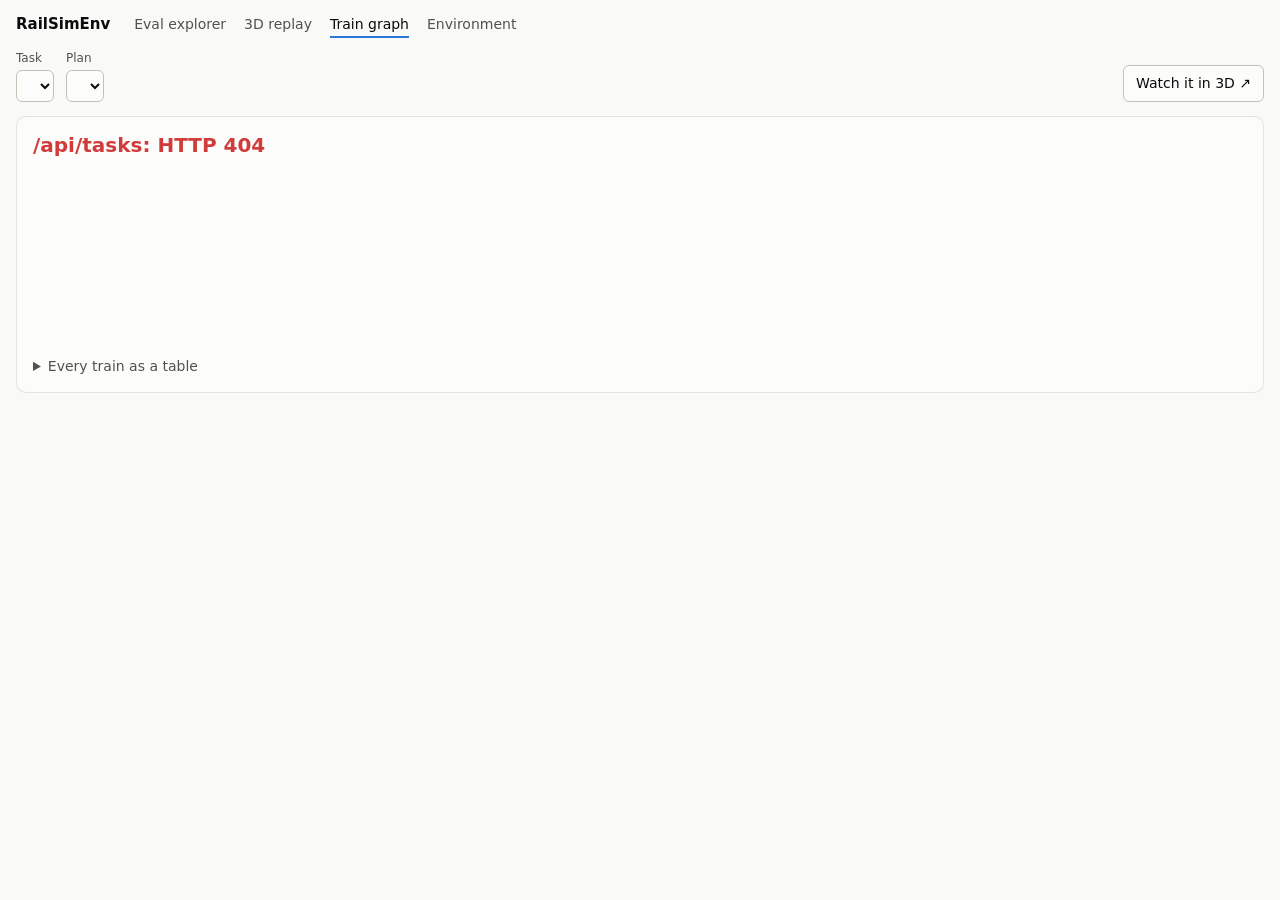
==== railsim-v1/envs/rail_ops/openenv/rail_openenv/web/index.html @ c71b4c26 "Add railsim env" ====
<!doctype html>
<html lang="en">
<head>
<meta charset="utf-8">
<meta name="viewport" content="width=device-width, initial-scale=1">
<title>RailSimEnv train graph</title>
<link rel="icon" href="data:,">
<style>
  :root {
    color-scheme: light;
    --page: #f9f9f7; --surface: #fcfcfb; --ink: #0b0b0b; --ink-2: #52514e; --muted: #898781;
    --grid: #e1e0d9; --axis: #c3c2b7; --ring: rgba(11, 11, 11, 0.10);
    --stop: #2a78d6; --fast: #eb6834; --critical: #d03b3b; --warning: #fab219; --serious: #ec835a; --good: #0ca30c;
    --good-text: #006300; --single: #f1efe9; --after: rgba(11, 11, 11, 0.035); --accent: #2a78d6;
  }
  @media (prefers-color-scheme: dark) {
    :root:where(:not([data-theme="light"])) {
      color-scheme: dark;
      --page: #0d0d0d; --surface: #1a1a19; --ink: #ffffff; --ink-2: #c3c2b7; --muted: #898781;
      --grid: #2c2c2a; --axis: #383835; --ring: rgba(255, 255, 255, 0.10);
      --stop: #3987e5; --fast: #d95926; --good-text: #0ca30c; --single: #232321; --after: rgba(255, 255, 255, 0.03);
      --accent: #3987e5;
    }
  }
  :root[data-theme="dark"] {
    color-scheme: dark;
    --page: #0d0d0d; --surface: #1a1a19; --ink: #ffffff; --ink-2: #c3c2b7; --muted: #898781;
    --grid: #2c2c2a; --axis: #383835; --ring: rgba(255, 255, 255, 0.10);
    --stop: #3987e5; --fast: #d95926; --good-text: #0ca30c; --single: #232321; --after: rgba(255, 255, 255, 0.03);
    --accent: #3987e5;
  }
  * { box-sizing: border-box; }
  [hidden] { display: none !important; }
  body { margin: 0; background: var(--page); color: var(--ink); font: 14px/1.45 system-ui, -apple-system, "Segoe UI", sans-serif; }
  a { color: var(--accent); }
  nav.site { display: flex; gap: 4px 18px; flex-wrap: wrap; align-items: baseline; padding: 12px 16px 0; }
  nav.site b { font-size: 15px; margin-right: 6px; }
  nav.site a { color: var(--ink-2); text-decoration: none; padding: 2px 0; border-bottom: 2px solid transparent; }
  nav.site a:hover { color: var(--ink); }
  nav.site a[aria-current] { color: var(--ink); border-bottom-color: var(--accent); }
  main { padding: 12px 16px 24px; max-width: 1440px; margin: 0 auto; }
  .controls { display: flex; gap: 8px 12px; flex-wrap: wrap; align-items: end; margin-bottom: 14px; }
  .controls label { display: grid; gap: 2px; font-size: 12px; color: var(--ink-2); min-width: 0; }
  .controls select { font: inherit; font-size: 14px; color: var(--ink); background: var(--surface); border: 1px solid var(--axis);
                     border-radius: 6px; padding: 6px 8px; max-width: min(92vw, 460px); }
  .controls .open3d { margin-left: auto; padding: 7px 12px; border-radius: 6px; border: 1px solid var(--axis); text-decoration: none;
                      color: var(--ink); background: var(--surface); white-space: nowrap; }
  .card { background: var(--surface); border: 1px solid var(--ring); border-radius: 10px; padding: 16px; }
  .head { display: flex; gap: 12px 24px; flex-wrap: wrap; justify-content: space-between; align-items: start; }
  .head h1 { font-size: 20px; line-height: 1.25; margin: 0 0 4px; font-weight: 650; }
  .head .sub { color: var(--ink-2); margin: 0; max-width: 78ch; }
  .stats { display: flex; flex-wrap: wrap; gap: 8px 28px; margin: 14px 0 6px; }
  .stat { display: grid; gap: 0; }
  .stat .k { font-size: 12px; color: var(--ink-2); }
  .stat .v { font-size: 20px; font-weight: 600; }
  .stat .v small { font-size: 13px; font-weight: 400; color: var(--ink-2); margin-left: 4px; }
  .badge { display: inline-flex; gap: 6px; align-items: center; font-size: 13px; font-weight: 600; padding: 3px 10px;
           border-radius: 999px; border: 1px solid var(--ring); white-space: nowrap; }
  .badge.ok i { color: var(--good); font-style: normal; }
  .badge.bad i { color: var(--critical); font-style: normal; }
  .legend { display: flex; flex-wrap: wrap; gap: 6px 18px; margin: 12px 0 4px; font-size: 13px; color: var(--ink-2); }
  .legend span { display: inline-flex; align-items: center; gap: 6px; white-space: nowrap; }
  .legend svg { flex: none; }
  .chartwrap { position: relative; overflow-x: auto; margin-top: 4px; }
  #chart { display: block; }
  #chart text { font-family: system-ui, -apple-system, "Segoe UI", sans-serif; }
  .halo { paint-order: stroke; stroke: var(--surface); stroke-width: 4px; stroke-linejoin: round; }
  .num { font-variant-numeric: tabular-nums; }
  .paths.focus .run:not(.on) { opacity: 0.18; }
  .paths.focus .run.on path.line { stroke-width: 3; }
  .tip { position: absolute; pointer-events: none; background: var(--surface); color: var(--ink); border: 1px solid var(--ring);
         border-radius: 8px; padding: 8px 10px; font-size: 13px; line-height: 1.4; box-shadow: 0 4px 16px rgba(0,0,0,0.12);
         max-width: 300px; z-index: 2; }
  .tip b { font-size: 14px; }
  .tip .key { display: inline-block; width: 14px; height: 0; border-top: 2px solid; vertical-align: middle; margin-right: 6px; }
  .tip .m { color: var(--ink-2); }
  details { margin-top: 14px; }
  summary { cursor: pointer; color: var(--ink-2); }
  table { border-collapse: collapse; width: 100%; font-size: 13px; margin-top: 8px; }
  th, td { text-align: left; padding: 5px 8px; border-bottom: 1px solid var(--grid); vertical-align: top; }
  th { color: var(--ink-2); font-weight: 600; }
  td.n, th.n { text-align: right; font-variant-numeric: tabular-nums; }
  .tablewrap { overflow-x: auto; }
  .breaks { margin: 10px 0 0; padding-left: 18px; color: var(--ink-2); font-size: 13px; }
  .err { color: var(--critical); }
  body.figure main { padding: 0; max-width: none; }
  body.figure .card { border: 0; border-radius: 0; padding: 22px 26px 18px; }
  body.figure .head h1 { font-size: 22px; }
  body.figure .sub { font-size: 15px; }
  body.figure .legend { font-size: 14px; }
</style>
</head>
<body>
<nav class="site" id="nav">
  <b>RailSimEnv</b>
  <a href="/explorer/">Eval explorer</a>
  <a href="/twin/">3D replay</a>
  <a href="/viewer/" aria-current="page">Train graph</a>
  <a href="/web">Environment</a>
</nav>
<main>
  <div class="controls" id="controls">
    <label>Task<select id="task" aria-label="Task"></select></label>
    <label>Plan<select id="plan" aria-label="Plan"></select></label>
    <a class="open3d" id="open3d" href="/twin/">Watch it in 3D ↗</a>
  </div>
  <section class="card" aria-live="polite">
    <div class="head">
      <div>
        <h1 id="title">Loading…</h1>
        <p class="sub" id="sub"></p>
      </div>
      <div id="badge"></div>
    </div>
    <div class="stats" id="stats"></div>
    <ol class="breaks" id="breaks" hidden></ol>
    <div class="legend" id="legend"></div>
    <div class="chartwrap" id="chartwrap">
      <svg id="chart" role="img" aria-labelledby="title"></svg>
      <div class="tip" id="tip" hidden></div>
    </div>
    <details id="tablebox">
      <summary>Every train as a table</summary>
      <div class="tablewrap"><table id="table"></table></div>
    </details>
  </section>
</main>
<script>
"use strict";
const $ = (s) => document.querySelector(s);
const params = new URLSearchParams(location.search);
const FIGURE = params.has("figure");
const EMBED = FIGURE || params.has("embed");
const FEATURED = "gnlw-2025-05-01-0800-180m-blockage-0";
const TIER = { real: "real disruption", blockage: "blockage", loop: "lost passing track", compound: "compound" };
const WHAT = { closed: "closed", slow: "slow running", track: "a platform track out of use" };
const S = { tasks: [], R: null, paths: [], geo: null };

const esc = (s) => String(s ?? "").replace(/[&<>"']/g, (c) => ({ "&": "&amp;", "<": "&lt;", ">": "&gt;", '"': "&quot;", "'": "&#39;" }[c]));
const hhmm = (m) => { m = Math.round(m); const d = ((m % 1440) + 1440) % 1440; return `${String(Math.floor(d / 60)).padStart(2, "0")}:${String(d % 60).padStart(2, "0")}`; };
const fmt = (n) => (n === null || n === undefined ? "–" : Number(n).toLocaleString("en-GB"));
async function json(url) {
  const r = await fetch(url);
  if (!r.ok) throw new Error(`${url}: HTTP ${r.status}`);
  return r.json();
}
function longDay(day) {
  return new Date(`${day}T12:00:00Z`).toLocaleDateString("en-GB", { weekday: "long", day: "numeric", month: "long", year: "numeric", timeZone: "UTC" });
}
function shortDay(day) {
  return new Date(`${day}T12:00:00Z`).toLocaleDateString("en-GB", { day: "numeric", month: "short", timeZone: "UTC" });
}
const shortName = (p) => (p.kind === "junction" ? p.name.replace(/ (east|west) junction$/, " jn.") : p.name);
function orderText(o) {
  if (!o) return "";
  const out = [];
  if (o.cancel) out.push("cancelled");
  if (o.from) out.push(`starts at ${o.from}`);
  if (o.to) out.push(`turns back at ${o.to}`);
  for (const [c, t] of Object.entries(o.hold || {})) out.push(`held at ${c} until ${t}`);
  return out.join("; ");
}

// ---- geometry ------------------------------------------------------------------------------------------------

const measure = (() => {
  const g = document.createElement("canvas").getContext("2d");
  return (text, px, weight = 400) => { g.font = `${weight} ${px}px system-ui, -apple-system, "Segoe UI", sans-serif`; return g.measureText(text).width; };
})();

function pathOf(r, km) {
  const pts = [];
  if (r.started && r.fixed_from !== null && r.fixed_from !== undefined) pts.push([r.fixed_from, km[r.route[r.fixed_to - 1]]]);
  const from = r.started ? r.fixed_to : r.first;
  for (let i = from; i <= r.last; i++) {
    const k = km[r.route[i]];
    if (r.arr[i] !== null && r.arr[i] !== undefined && !(i === from && !r.started)) pts.push([r.arr[i], k]);
    if (r.dep[i] !== null && r.dep[i] !== undefined && i < r.last) pts.push([r.dep[i], k]);
  }
  return pts;
}

function timetablePath(r, km) {
  const pts = [];
  for (let i = 0; i < r.route.length; i++) {
    if (r.sched_arr[i] !== null && i > 0) pts.push([r.sched_arr[i], km[r.route[i]]]);
    if (r.sched_dep[i] !== null && i < r.route.length - 1) pts.push([r.sched_dep[i], km[r.route[i]]]);
  }
  return pts;
}

function holdsOf(r, km) {
  const out = [];
  for (const code of Object.keys((r.order && r.order.hold) || {})) {
    for (let i = r.first; i <= r.last; i++) {
      if (r.route[i] !== code) continue;
      const a = r.arr[i] ?? r.sched_dep[i], d = r.dep[i];
      if (a !== null && d !== null && d > a) out.push([a, d, km[code]]);
    }
  }
  return out;
}

function segHitsBox(ax, ay, bx, by, b) {            // Liang-Barsky: does segment a-b cross box b?
  let t0 = 0, t1 = 1;
  const dx = bx - ax, dy = by - ay;
  for (const [p, q] of [[-dx, ax - b.x0], [dx, b.x1 - ax], [-dy, ay - b.y0], [dy, b.y1 - ay]]) {
    if (p === 0) { if (q < 0) return false; continue; }
    const r = q / p;
    if (p < 0) { if (r > t1) return false; if (r > t0) t0 = r; } else { if (r < t0) return false; if (r < t1) t1 = r; }
  }
  return true;
}
const overlap = (a, b) => a.x0 < b.x1 && b.x0 < a.x1 && a.y0 < b.y1 && b.y0 < a.y1;

// ---- the chart -----------------------------------------------------------------------------------------------

function draw() {
  const R = S.R;
  if (!R) return;
  const wrap = $("#chartwrap");
  const W = FIGURE ? Math.floor(wrap.clientWidth) : Math.max(760, Math.floor(wrap.clientWidth));
  const fs = FIGURE ? 14 : 13, fsSmall = fs - 2, fsTrain = FIGURE ? 12.5 : 12;
  const km = Object.fromEntries(R.points.map((p) => [p.code, p.km]));
  const kmMax = Math.max(...R.points.map((p) => p.km));
  const compact = W < 900 && !FIGURE;
  const label = (p) => (compact ? p.code : shortName(p));
  const nameW = Math.max(...R.points.map((p) => measure(label(p), p.kind === "junction" ? fsSmall : fs, p.kind === "terminal" ? 600 : 400)
    + (compact || p.kind === "junction" ? 0 : measure(` ${p.code}`, fsSmall))));
  const L = Math.ceil(nameW) + 44, Rm = 18, T = 38, B = 34;
  const H = FIGURE ? 600 : Math.max(520, Math.min(680, Math.round(W * 0.5)));
  const paths = R.runs.filter((r) => !r.cancelled).map((r) => ({ r, pts: pathOf(r, km) })).filter((p) => p.pts.length > 1);
  const allT = paths.flatMap((p) => p.pts.map((q) => q[0]));
  const t0 = Math.min(R.start - 10, ...allT.filter((t) => t >= R.start - 30)) - 2;
  const t1 = Math.min(R.end + 75, Math.max(R.end + 15, ...allT)) + 3;
  const x = (t) => L + (t - t0) / (t1 - t0) * (W - L - Rm);
  const y = (k) => T + k / kmMax * (H - T - B);
  const s = [];

  s.push(`<defs>
    <clipPath id="plot"><rect x="${L}" y="${T - 6}" width="${W - L - Rm}" height="${H - T - B + 12}"/></clipPath>
    <pattern id="hatch-closed" width="7" height="7" patternUnits="userSpaceOnUse" patternTransform="rotate(45)">
      <rect width="7" height="7" fill="var(--critical)" fill-opacity="0.10"/><line x1="0" y1="0" x2="0" y2="7" stroke="var(--critical)" stroke-opacity="0.55" stroke-width="2"/></pattern>
    <pattern id="hatch-slow" width="7" height="7" patternUnits="userSpaceOnUse" patternTransform="rotate(45)">
      <rect width="7" height="7" fill="var(--warning)" fill-opacity="0.14"/><line x1="0" y1="0" x2="0" y2="7" stroke="var(--warning)" stroke-opacity="0.75" stroke-width="2"/></pattern>
    <pattern id="hatch-track" width="7" height="7" patternUnits="userSpaceOnUse" patternTransform="rotate(135)">
      <rect width="7" height="7" fill="var(--serious)" fill-opacity="0.12"/><line x1="0" y1="0" x2="0" y2="7" stroke="var(--serious)" stroke-opacity="0.7" stroke-width="2"/></pattern>
  </defs>`);

  // single-track rows, the time grid, the window
  R.sections.forEach((sec) => {
    if (!sec.single) return;
    s.push(`<rect x="${L}" y="${y(km[sec.a])}" width="${W - L - Rm}" height="${y(km[sec.b]) - y(km[sec.a])}" fill="var(--single)"/>`);
  });
  if (R.end < t1) s.push(`<rect x="${x(R.end)}" y="${T}" width="${x(t1) - x(R.end)}" height="${H - T - B}" fill="var(--after)"/>`);
  for (const p of R.points) s.push(`<line x1="${L}" x2="${W - Rm}" y1="${y(p.km)}" y2="${y(p.km)}" stroke="var(--grid)"/>`);
  const step = (W - L - Rm) / (t1 - t0) * 30 < 46 ? 60 : 30;
  for (let t = Math.ceil(t0 / step) * step; t <= t1; t += step) {
    const hour = t % 60 === 0;
    s.push(`<line x1="${x(t)}" x2="${x(t)}" y1="${T}" y2="${H - B}" stroke="${hour ? "var(--axis)" : "var(--grid)"}"/>`);
    if (x(t) + measure(hhmm(t), fs, 600) / 2 > W) continue;
    for (const yy of [T - 12, H - B + 21]) {
      s.push(`<text x="${x(t)}" y="${yy}" text-anchor="middle" font-size="${hour ? fs : fsSmall}" font-weight="${hour ? 600 : 400}" fill="${hour ? "var(--ink-2)" : "var(--muted)"}" class="num">${hhmm(t)}</text>`);
    }
  }

  // stations and the track: one line for single track, two for double
  const tx = L - 18;
  R.sections.forEach((sec) => {
    const ya = y(km[sec.a]), yb = y(km[sec.b]);
    if (sec.single) s.push(`<line x1="${tx}" x2="${tx}" y1="${ya}" y2="${yb}" stroke="var(--ink-2)" stroke-width="2.5"/>`);
    else for (const d of [-2.6, 2.6]) s.push(`<line x1="${tx + d}" x2="${tx + d}" y1="${ya}" y2="${yb}" stroke="var(--ink-2)" stroke-width="1.3"/>`);
  });
  for (const p of R.points) {
    const yy = y(p.km);
    if (p.kind === "terminal") s.push(`<rect x="${tx - 6}" y="${yy - 2.5}" width="12" height="5" rx="1.5" fill="var(--ink)"/>`);
    else if (p.kind === "station") s.push(`<circle cx="${tx}" cy="${yy}" r="4.6" fill="var(--surface)" stroke="var(--ink)" stroke-width="1.6"/>`);
    else if (p.kind === "halt") s.push(`<circle cx="${tx}" cy="${yy}" r="3" fill="var(--ink)"/>`);
    const junction = p.kind === "junction";
    const code = compact || junction ? "" : ` <tspan font-size="${fsSmall}" fill="var(--muted)">${esc(p.code)}</tspan>`;
    s.push(`<text x="${tx - 14}" y="${yy + fs * 0.36}" text-anchor="end" font-size="${junction ? fsSmall : fs}" font-weight="${p.kind === "terminal" ? 600 : 400}" fill="${junction ? "var(--muted)" : "var(--ink)"}"><title>${esc(p.name)} (${esc(p.code)}${p.tracks ? `, ${p.tracks} platform track${p.tracks > 1 ? "s" : ""}` : ""})</title>${esc(label(p))}${code}</text>`);
  }

  // disruptions
  const boxes = [];
  const closures = [];
  for (const c of R.closures) {
    const a = km[c.where[0]], b = km[c.where[c.where.length - 1]];
    const k0 = c.kind === "track" ? a - 0.55 : Math.min(a, b), k1 = c.kind === "track" ? a + 0.55 : Math.max(a, b);
    const bx = x(Math.max(c.start, t0)), bw = x(Math.min(c.end, t1)) - bx, by = y(k0), bh = Math.max(8, y(k1) - y(k0));
    s.push(`<rect x="${bx}" y="${by}" width="${bw}" height="${bh}" fill="url(#hatch-${c.kind})" stroke="${c.kind === "closed" ? "var(--critical)" : c.kind === "slow" ? "var(--warning)" : "var(--serious)"}" stroke-width="1.2" clip-path="url(#plot)"><title>${esc(c.cause)}: ${WHAT[c.kind] || c.kind} ${hhmm(c.start)}–${hhmm(c.end)}</title></rect>`);
    closures.push({ c, bx, bw, by, bh });
  }

  // trains
  const geo = [];
  const series = (r) => (r.problems && r.problems.length ? "var(--critical)" : r.kind === "fast" ? "var(--fast)" : "var(--stop)");
  s.push(`<g class="paths" id="paths" clip-path="url(#plot)">`);
  for (const r of R.runs.filter((r) => r.cancelled)) {
    const pts = timetablePath(r, km);
    if (pts.length < 2) continue;
    const d = pts.map((q, i) => `${i ? "L" : "M"}${x(q[0]).toFixed(1)},${y(q[1]).toFixed(1)}`).join("");
    s.push(`<g class="run" data-unit="${esc(r.unit)}"><path d="${d}" fill="none" stroke="var(--muted)" stroke-width="1.3" stroke-dasharray="2 4" stroke-linecap="round"/></g>`);
    geo.push({ r, xy: pts.map((q) => [x(q[0]), y(q[1])]), cancelled: true });
  }
  for (const { r, pts } of paths) {
    const xy = pts.map((q) => [x(q[0]), y(q[1])]);
    const d = xy.map((q, i) => `${i ? "L" : "M"}${q[0].toFixed(1)},${q[1].toFixed(1)}`).join("");
    const col = series(r), bad = r.problems && r.problems.length;
    const parts = [`<path class="line" d="${d}" fill="none" stroke="${col}" stroke-width="2" stroke-linejoin="round" stroke-linecap="round"${bad ? ' stroke-dasharray="7 4"' : ""}/>`];
    for (const [a, b, k] of holdsOf(r, km)) parts.push(`<line x1="${x(a)}" x2="${x(b)}" y1="${y(k)}" y2="${y(k)}" stroke="${col}" stroke-width="6" stroke-linecap="round"/>`);
    const o = r.order || {};
    if (o.to) { const q = xy[xy.length - 1]; parts.push(`<circle cx="${q[0]}" cy="${q[1]}" r="5" fill="var(--surface)" stroke="${col}" stroke-width="2.4"/>`); }
    if (o.from) { const q = xy[0]; parts.push(`<circle cx="${q[0]}" cy="${q[1]}" r="5" fill="var(--surface)" stroke="${col}" stroke-width="2.4"/>`); }
    s.push(`<g class="run" data-unit="${esc(r.unit)}">${parts.join("")}</g>`);
    geo.push({ r, xy });
  }
  s.push(`</g>`);

  // labels: closures first, then each train once, where it collides least
  const plot = { x0: L + 2, x1: W - Rm - 2, y0: T + 1, y1: H - B - 1 };
  const labels = [];
  for (const { c, bx, bw, by, bh } of closures) {
    // a tag with the closure's kind, time and cause: inside the hatched area when it fits (wrapped), else beside it
    const head = c.kind === "closed" ? "Closed" : c.kind === "slow" ? `Slow, +${c.extra} min` : "Track out of use";
    const lh = fsSmall + 4;
    const wrap = (words, maxW) => words.reduce((ls, wd) => {
      const last = ls[ls.length - 1];
      if (last && measure(`${last} ${wd}`, fsSmall) <= maxW) ls[ls.length - 1] = `${last} ${wd}`; else ls.push(wd);
      return ls;
    }, []);
    let lines = [[head, 600], [`${hhmm(c.start)}–${hhmm(c.end)}`, 400], ...wrap((c.cause || "").split(/\s+/).filter(Boolean), bw - 22).map((t) => [t, 400])];
    let w = Math.max(...lines.map(([t, wt]) => measure(t, fsSmall, wt))) + 14, h = lines.length * lh + 8;
    let lx = bx + 6, ly = by + 6;
    const stroke = c.kind === "closed" ? "var(--critical)" : c.kind === "slow" ? "var(--warning)" : "var(--serious)";
    const tag = (ls, cx, cy, rot) => {                   // a tag of lines centred on (cx, cy), upright when rot
      const tw = Math.max(...ls.map(([t, wt]) => measure(t, fsSmall, wt))) + 14, th = ls.length * lh + 8;
      const [bw2, bh2] = rot ? [th, tw] : [tw, th];
      boxes.push({ x0: cx - bw2 / 2, x1: cx + bw2 / 2, y0: cy - bh2 / 2, y1: cy + bh2 / 2 });
      labels.push(`<g transform="translate(${cx} ${cy})${rot ? " rotate(-90)" : ""}"><rect x="${-tw / 2}" y="${-th / 2}" width="${tw}" height="${th}" rx="5" fill="var(--surface)" stroke="${stroke}" stroke-width="1"/>`
        + ls.map(([t, wt], i) => `<text x="${-tw / 2 + 7}" y="${-th / 2 + 4 + i * lh + lh / 2 + fsSmall * 0.36}" font-size="${fsSmall}" font-weight="${wt}" fill="${i ? "var(--ink-2)" : "var(--ink)"}">${esc(t)}</text>`).join("") + "</g>");
    };
    if (w <= bw - 10 && h <= bh - 10) { tag(lines, bx + 6 + w / 2, by + 6 + h / 2, false); continue; }
    const two = [[`${head} ${hhmm(c.start)}–${hhmm(c.end)}`, 600], ...(c.cause ? [[c.cause, 400]] : [])];
    const tw = Math.max(...two.map(([t, wt]) => measure(t, fsSmall, wt))) + 14, th = two.length * lh + 8;
    if (tw <= bw - 10 && th <= bh - 2) { tag(two, bx + 6 + tw / 2, by + bh / 2, false); continue; }
    if (bw >= th + 8 && bh >= tw + 12) { tag(two, bx + bw / 2, by + bh / 2, true); continue; }
    lines = [[`${head} · ${hhmm(c.start)}–${hhmm(c.end)}${c.cause ? ` · ${c.cause}` : ""}`, 600]];
    w = measure(lines[0][0], fsSmall, 600) + 14; h = lh + 8;
    lx = bx + bw + 6; ly = by + bh / 2 - h / 2;
    if (lx + w > plot.x1) lx = Math.max(plot.x0, bx - w - 6);
    boxes.push({ x0: lx, x1: lx + w, y0: ly, y1: ly + h });
    labels.push(`<rect x="${lx}" y="${ly}" width="${w}" height="${h}" rx="5" fill="var(--surface)" stroke="${stroke}" stroke-width="1"/>`
      + lines.map(([t, wt], i) => `<text x="${lx + 7}" y="${ly + 4 + i * lh + lh / 2 + fsSmall * 0.36}" font-size="${fsSmall}" font-weight="${wt}" fill="${i ? "var(--ink-2)" : "var(--ink)"}">${esc(t)}</text>`).join(""));
  }
  for (const yy of [x(R.start), x(R.end)]) boxes.push({ x0: yy - 1, x1: yy + 1, y0: T - 30, y1: T });
  const segs = geo.filter((g) => !g.cancelled).flatMap((g, gi) => g.xy.slice(1).map((q, i) => [g.xy[i][0], g.xy[i][1], q[0], q[1], gi]));
  const trainBox = [];
  geo.forEach((g, gi) => {
    if (g.cancelled) return;
    const text = g.r.train, w = measure(text, fsTrain, 500) + 4, h = fsTrain + 2;
    const cands = [];
    let acc = 0;
    const total = g.xy.slice(1).reduce((a, q, i) => a + Math.hypot(q[0] - g.xy[i][0], q[1] - g.xy[i][1]), 0);
    for (let i = 1; i < g.xy.length; i++) {
      const [ax, ay] = g.xy[i - 1], [bx, by] = g.xy[i];
      const len = Math.hypot(bx - ax, by - ay);
      if (len < 1) continue;
      const ux = (bx - ax) / len, uy = (by - ay) / len, nx = uy, ny = -ux;   // the normal on the upper side
      for (let d = 0; d <= len; d += 12) {
        const px = ax + ux * d, py = ay + uy * d;
        const off = Math.abs(nx) * w / 2 + Math.abs(ny) * h / 2 + 3;
        const cx = px + nx * off, cy = py + ny * off;
        cands.push({ box: { x0: cx - w / 2, x1: cx + w / 2, y0: cy - h / 2, y1: cy + h / 2 }, s: (acc + d) / Math.max(1, total) });
      }
      acc += len;
    }
    let best = null;
    for (const c of cands) {
      const b = c.box;
      if (b.x0 < plot.x0 || b.x1 > plot.x1 || b.y0 < plot.y0 || b.y1 > plot.y1) continue;
      if (boxes.some((o) => overlap(o, b)) || trainBox.some((o) => overlap(o, b))) continue;
      let pen = c.s * 4;
      for (const [ax, ay, bx, by, gj] of segs) {
        if (Math.max(ax, bx) < b.x0 || Math.min(ax, bx) > b.x1 || Math.max(ay, by) < b.y0 || Math.min(ay, by) > b.y1) continue;
        if (segHitsBox(ax, ay, bx, by, b)) pen += gj === gi ? 6 : 3;
      }
      if (!best || pen < best.pen) best = { ...c, pen };
    }
    if (!best) return;
    trainBox.push({ x0: best.box.x0 - 2, x1: best.box.x1 + 2, y0: best.box.y0 - 1, y1: best.box.y1 + 1 });
    labels.push(`<text x="${(best.box.x0 + best.box.x1) / 2}" y="${(best.box.y0 + best.box.y1) / 2 + fsTrain * 0.36}" text-anchor="middle" font-size="${fsTrain}" font-weight="500" fill="var(--ink-2)" class="halo num">${esc(text)}</text>`);
  });

  // the window's edges
  s.push(`<line x1="${x(R.start)}" x2="${x(R.start)}" y1="${T - 4}" y2="${H - B}" stroke="var(--ink)" stroke-width="1.4"/>`);
  if (R.end < t1) s.push(`<line x1="${x(R.end)}" x2="${x(R.end)}" y1="${T - 4}" y2="${H - B}" stroke="var(--ink)" stroke-width="1.4"/>`);
  s.push(`<text x="${x(R.start) + 6}" y="${T - 27}" font-size="${fsSmall}" fill="var(--ink-2)">window opens</text>`);
  if (R.end < t1) {
    const msg = "window closes · lateness after it is handed on";
    const right = x(R.end) + 6 + measure(msg, fsSmall) < W - Rm;
    s.push(`<text x="${right ? x(R.end) + 6 : x(R.end) - 6}" y="${T - 27}" text-anchor="${right ? "start" : "end"}" font-size="${fsSmall}" fill="var(--ink-2)">${right ? msg : "window closes"}</text>`);
  }
  s.push(labels.join(""));

  const svg = $("#chart");
  svg.setAttribute("viewBox", `0 0 ${W} ${H}`);
  svg.setAttribute("width", W);
  svg.setAttribute("height", H);
  svg.innerHTML = s.join("");
  S.geo = geo;
  S.frame = { x, y, t0, t1, L, T, W, H, B, Rm, km };
}

// ---- hover: the nearest train, and its train set ---------------------------------------------------------------

function nearest(mx, my) {
  let best = null, bd = 12;
  for (const g of S.geo || []) {
    for (let i = 1; i < g.xy.length; i++) {
      const [ax, ay] = g.xy[i - 1], [bx, by] = g.xy[i];
      const dx = bx - ax, dy = by - ay, L2 = dx * dx + dy * dy || 1;
      const u = Math.max(0, Math.min(1, ((mx - ax) * dx + (my - ay) * dy) / L2));
      const d = Math.hypot(mx - ax - u * dx, my - ay - u * dy);
      if (d < bd) { bd = d; best = g; }
    }
  }
  return best;
}

function tipHTML(r) {
  const col = r.problems && r.problems.length ? "var(--critical)" : r.kind === "fast" ? "var(--fast)" : "var(--stop)";
  const origin = r.route[0], dest = r.route[r.route.length - 1];
  const dep = r.sched_dep[0] !== null ? hhmm(r.sched_dep[0]) : "";
  const lines = [`<div><span class="key" style="border-color:${col}"></span><b class="num">${esc(r.train)}</b> <span class="m">${r.kind === "fast" ? "fast" : "stopping"} train · set ${esc(r.unit)}</span></div>`,
    `<div class="m">${esc(origin)} ${dep} → ${esc(dest)}</div>`];
  if (r.cancelled) lines.push(`<div><b>cancelled</b> · ${r.unserved} stops not served</div>`);
  else lines.push(`<div><b class="num">${fmt(r.delay)}</b> <span class="m">stop-minutes late</span> · <b class="num">${fmt(r.unserved)}</b> <span class="m">stops not served</span></div>`);
  const o = orderText(r.order);
  if (o) lines.push(`<div><span class="m">plan:</span> ${esc(o)}</div>`);
  if (r.problems && r.problems.length) lines.push(`<div style="color:var(--critical)">breaks: ${esc(r.problems.join(", "))}</div>`);
  return lines.join("");
}

function onMove(e) {
  const svg = $("#chart"), tip = $("#tip"), wrap = $("#chartwrap");
  const rect = svg.getBoundingClientRect();
  const sx = S.frame ? S.frame.W / rect.width : 1;
  const mx = (e.clientX - rect.left) * sx, my = (e.clientY - rect.top) * sx;
  const g = nearest(mx, my);
  const group = $("#paths");
  if (!g) { tip.hidden = true; group && group.classList.remove("focus"); return; }
  group.classList.add("focus");
  for (const el of group.querySelectorAll(".run")) el.classList.toggle("on", el.dataset.unit === g.r.unit);
  tip.innerHTML = tipHTML(g.r);
  tip.hidden = false;
  const wr = wrap.getBoundingClientRect();
  const left = e.clientX - wr.left + wrap.scrollLeft + 14, top = e.clientY - wr.top + 14;
  tip.style.left = `${Math.min(left, wrap.scrollLeft + wr.width - tip.offsetWidth - 4)}px`;
  tip.style.top = `${top}px`;
}

// ---- the panels around the chart -----------------------------------------------------------------------------

function legendKey(kind) {
  const line = (stroke, dash = "", w = 2) => `<svg width="22" height="10" aria-hidden="true"><line x1="1" y1="5" x2="21" y2="5" stroke="${stroke}" stroke-width="${w}" stroke-linecap="round" ${dash ? `stroke-dasharray="${dash}"` : ""}/></svg>`;
  const rect = (fill, stroke) => `<svg width="20" height="12" aria-hidden="true"><rect x="1" y="1" width="18" height="10" rx="2" fill="${fill}" stroke="${stroke}"/></svg>`;
  return {
    stop: line("var(--stop)"), fast: line("var(--fast)"), bad: line("var(--critical)", "7 4"), cancel: line("var(--muted)", "2 4", 1.4),
    hold: line("var(--ink-2)", "", 6), turn: `<svg width="14" height="14" aria-hidden="true"><circle cx="7" cy="7" r="5" fill="var(--surface)" stroke="var(--ink-2)" stroke-width="2.2"/></svg>`,
    single: rect("var(--single)", "var(--grid)"), closed: rect("url(#lg-closed)", "var(--critical)"),
    slow: rect("var(--warning)", "var(--warning)"), track: rect("var(--serious)", "var(--serious)"),
  }[kind];
}

function renderPanels(R) {
  const where = (c) => {
    const names = Object.fromEntries(R.points.map((p) => [p.code, p.name]));
    const a = c.where[0], b = c.where[c.where.length - 1];
    return a === b ? names[a] : `${names[a]} – ${names[b]}`;
  };
  const dis = R.closures.map((c) => `${where(c)} ${WHAT[c.kind] || c.kind}${c.kind === "slow" ? ` (+${c.extra} min)` : ""} ${hhmm(c.start)}–${hhmm(c.end)}${c.cause ? ` (${c.cause})` : ""}`);
  $("#title").textContent = `${longDay(R.day)}, ${hhmm(R.start)}–${hhmm(R.end)}`;
  const turned = R.short_turned, cx = R.cancelled;
  const decisions = [turned ? `${turned} short-turn${turned === 1 ? "" : "s"}` : "", cx ? `${cx} cancellation${cx === 1 ? "" : "s"}` : ""].filter(Boolean).join(", ");
  $("#sub").textContent = `${dis.join("; ") || "No closures"} · ${TIER[R.difficulty] || R.difficulty} · ${R.runs.length} trains. `
    + (FIGURE ? `${R.plan_id === "optimal" ? "The proven-optimal plan (CP-SAT)" : R.plan}: cost ${fmt(R.cost)} stop-minutes${decisions ? `, ${decisions}` : ""}.` : `Plan: ${R.plan}.`);
  const nb = R.violations.length;
  $("#badge").innerHTML = R.feasible ? `<span class="badge ok"><i>✓</i>legal plan</span>`
    : `<span class="badge bad"><i>✕</i>${nb} rule break${nb === 1 ? "" : "s"}: scores under 0.2</span>`;
  const over = R.cost !== null && R.optimal_cost ? R.cost - R.optimal_cost : null;
  const stat = (k, v, small = "") => `<div class="stat"><span class="k">${k}</span><span class="v num">${v}${small ? `<small>${small}</small>` : ""}</span></div>`;
  $("#stats").innerHTML = FIGURE ? "" : [
    stat("Reward", R.reward.toFixed(3)),
    stat("Cost, stop-minutes", R.cost !== null ? fmt(R.cost) : `${fmt(R.cost_if_legal)}`, R.cost === null ? "if it were legal" : over > 0 ? `+${fmt(over)} over the optimum` : "the optimum"),
    stat("Optimum", fmt(R.optimal_cost), `floor ${fmt(R.floor_cost)}`),
    stat("Delay", fmt(R.cost_parts.delay), "stop-min"),
    stat("Stops not served", fmt(R.cost_parts.unserved / (R.rules.cancel_cost || 30))),
    stat("Short-turns", fmt(R.short_turned)), stat("Cancelled", fmt(R.cancelled)),
  ].join("");
  const br = $("#breaks");
  br.hidden = !nb;
  br.innerHTML = R.violations.slice(0, 12).map((v) => `<li>${esc(v.time || "")} ${esc((v.rule || "").replace(/_/g, " "))}: ${esc(v.detail || "")}</li>`).join("")
    + (nb > 12 ? `<li>… and ${nb - 12} more</li>` : "");

  const kinds = new Set(R.closures.map((c) => c.kind));
  const anyHold = R.runs.some((r) => r.order && r.order.hold && Object.keys(r.order.hold).length);
  const anyTurn = R.runs.some((r) => r.order && (r.order.to || r.order.from));
  const items = [["stop", "stopping train"], ["fast", "fast train"]];
  if (R.runs.some((r) => r.problems && r.problems.length)) items.push(["bad", "breaks a rule"]);
  if (anyHold) items.push(["hold", "held by the plan"]);
  if (anyTurn) items.push(["turn", "short-turn (run ends or starts early)"]);
  if (R.cancelled) items.push(["cancel", "cancelled (its timetable path)"]);
  items.push(["single", "single track"]);
  for (const k of ["closed", "slow", "track"]) if (kinds.has(k)) items.push([k, WHAT[k]]);
  $("#legend").innerHTML = `<svg width="0" height="0" style="position:absolute"><defs><pattern id="lg-closed" width="5" height="5" patternUnits="userSpaceOnUse" patternTransform="rotate(45)"><rect width="5" height="5" fill="var(--critical)" fill-opacity="0.12"/><line x1="0" y1="0" x2="0" y2="5" stroke="var(--critical)" stroke-opacity="0.6" stroke-width="1.6"/></pattern></defs></svg>`
    + items.map(([k, t]) => `<span>${legendKey(k)}${esc(t)}</span>`).join("");

  const rows = [...R.runs].sort((a, b) => (a.sched_dep[0] ?? 0) - (b.sched_dep[0] ?? 0));
  $("#table").innerHTML = `<thead><tr><th>Train</th><th>Set</th><th>Type</th><th>Timetable</th><th>Plan</th><th class="n">Delay (stop-min)</th><th class="n">Stops not served</th><th>Rule breaks</th></tr></thead><tbody>`
    + rows.map((r) => `<tr><td class="num">${esc(r.train)}</td><td>${esc(r.unit)}</td><td>${r.kind === "fast" ? "fast" : "stopping"}</td>`
      + `<td>${esc(r.route[0])} ${r.sched_dep[0] !== null ? hhmm(r.sched_dep[0]) : ""} → ${esc(r.route[r.route.length - 1])}</td><td>${esc(orderText(r.order))}</td>`
      + `<td class="n">${fmt(r.delay)}</td><td class="n">${fmt(r.unserved)}</td><td>${esc((r.problems || []).join(", "))}</td></tr>`).join("") + "</tbody>";
}

// ---- loading ---------------------------------------------------------------------------------------------------

function setURL() {
  if (EMBED && !params.has("embed")) return;
  const p = new URLSearchParams();
  if (params.has("embed")) p.set("embed", "1");
  p.set("task", $("#task").value);
  p.set("plan", $("#plan").value);
  history.replaceState(null, "", `?${p}`);
}

async function loadPlans(taskId, want) {
  const plans = await json(`/api/tasks/${encodeURIComponent(taskId)}/plans`);
  const groups = { ref: [], model: [], live: [] };
  for (const p of plans) {
    const g = p.id.startsWith("run:") ? "model" : p.id.startsWith("episode:") ? "live" : "ref";
    const r = p.reward === null || p.reward === undefined ? "" : ` · ${Number(p.reward).toFixed(3)}`;
    groups[g].push(`<option value="${esc(p.id)}">${esc(p.label)}${r}</option>`);
  }
  $("#plan").innerHTML = [["ref", "References"], ["model", "Models' submitted plans"], ["live", "Live episodes"]]
    .filter(([k]) => groups[k].length).map(([k, n]) => `<optgroup label="${n}">${groups[k].join("")}</optgroup>`).join("");
  $("#plan").value = plans.some((p) => p.id === want) ? want : "optimal";
}

async function refresh() {
  const task = $("#task").value, plan = $("#plan").value;
  $("#open3d").href = `/twin/?task=${encodeURIComponent(task)}&plan=${encodeURIComponent(plan)}`;
  setURL();
  try {
    S.R = await json(`/api/tasks/${encodeURIComponent(task)}/replay?plan=${encodeURIComponent(plan)}`);
    renderPanels(S.R);
    draw();
  } catch (err) {
    $("#title").innerHTML = `<span class="err">${esc(err.message)}</span>`;
  }
}

(async () => {
  if (EMBED) $("#nav").hidden = true;
  if (FIGURE) { document.body.classList.add("figure"); $("#controls").hidden = true; $("#tablebox").hidden = true; }
  if (params.get("theme")) document.documentElement.dataset.theme = params.get("theme");
  try {
    S.tasks = await json("/api/tasks");
  } catch (err) {
    $("#title").innerHTML = `<span class="err">${esc(err.message)}</span>`;
    return;
  }
  const group = (split) => S.tasks.filter((t) => t.split === split).map((t) =>
    `<option value="${esc(t.task_id)}">${shortDay(t.day)} ${t.start}–${t.end} · ${esc(TIER[t.difficulty] || t.difficulty)} · ${t.runs} trains</option>`).join("");
  const splits = [...new Set(S.tasks.map((t) => t.split))].sort((a, b) => (a === "eval" ? -1 : b === "eval" ? 1 : a.localeCompare(b)));
  $("#task").innerHTML = splits.map((sp) => `<optgroup label="${esc(sp)} split">${group(sp)}</optgroup>`).join("");
  const want = params.get("task") || FEATURED;
  $("#task").value = S.tasks.some((t) => t.task_id === want) ? want : S.tasks[0].task_id;
  await loadPlans($("#task").value, params.get("plan") || "optimal");
  $("#task").onchange = async () => { await loadPlans($("#task").value, $("#plan").value); refresh(); };
  $("#plan").onchange = refresh;
  const svg = $("#chart");
  svg.addEventListener("pointermove", onMove);
  svg.addEventListener("pointerleave", () => { $("#tip").hidden = true; $("#paths")?.classList.remove("focus"); });
  let rt;
  window.addEventListener("resize", () => { clearTimeout(rt); rt = setTimeout(draw, 120); });
  await refresh();
  document.body.dataset.ready = "1";
})();
</script>
</body>
</html>
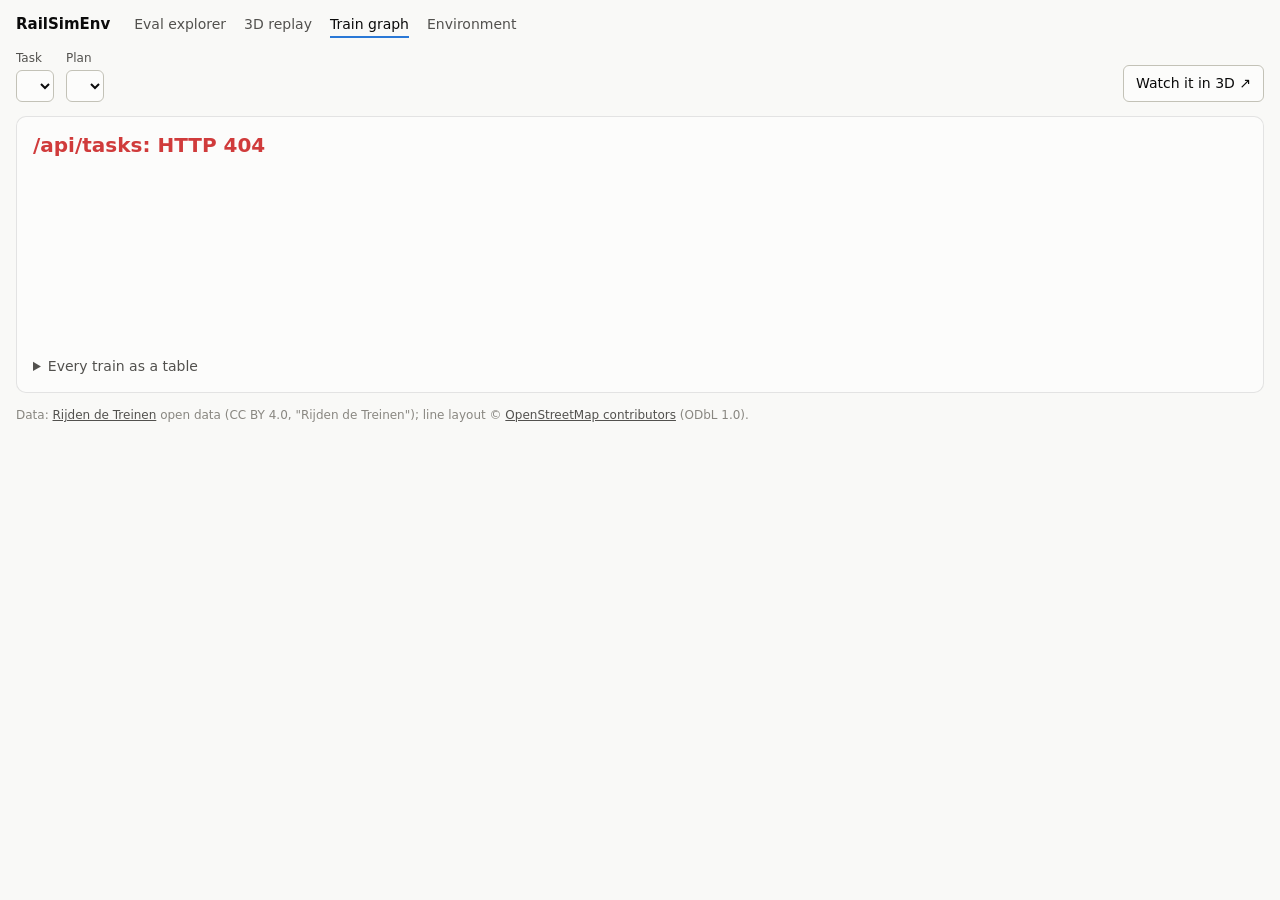
==== commit 6db6979e: "Add licenses attribution" ====
--- a/railsim-v1/envs/rail_ops/openenv/rail_openenv/web/index.html
+++ b/railsim-v1/envs/rail_ops/openenv/rail_openenv/web/index.html
@@ -39,6 +39,8 @@
   nav.site a:hover { color: var(--ink); }
   nav.site a[aria-current] { color: var(--ink); border-bottom-color: var(--accent); }
   main { padding: 12px 16px 24px; max-width: 1440px; margin: 0 auto; }
+  footer.credit { color: var(--muted); font-size: 12px; margin-top: 14px; }
+  footer.credit a { color: var(--ink-2); }
   .controls { display: flex; gap: 8px 12px; flex-wrap: wrap; align-items: end; margin-bottom: 14px; }
   .controls label { display: grid; gap: 2px; font-size: 12px; color: var(--ink-2); min-width: 0; }
   .controls select { font: inherit; font-size: 14px; color: var(--ink); background: var(--surface); border: 1px solid var(--axis);
@@ -124,6 +126,9 @@
       <div class="tablewrap"><table id="table"></table></div>
     </details>
   </section>
+  <footer class="credit" id="credit">Data: <a href="https://www.rijdendetreinen.nl/en/open-data">Rijden de Treinen</a> open data
+    (CC BY 4.0, "Rijden de Treinen"); line layout © <a href="https://www.openstreetmap.org/copyright">OpenStreetMap
+    contributors</a> (ODbL 1.0).</footer>
 </main>
 <script>
 "use strict";
@@ -562,7 +567,9 @@
 
 (async () => {
   if (EMBED) $("#nav").hidden = true;
-  if (FIGURE) { document.body.classList.add("figure"); $("#controls").hidden = true; $("#tablebox").hidden = true; }
+  if (FIGURE) {
+    document.body.classList.add("figure"); $("#controls").hidden = true; $("#tablebox").hidden = true; $("#credit").hidden = true;
+  }
   if (params.get("theme")) document.documentElement.dataset.theme = params.get("theme");
   try {
     S.tasks = await json("/api/tasks");
